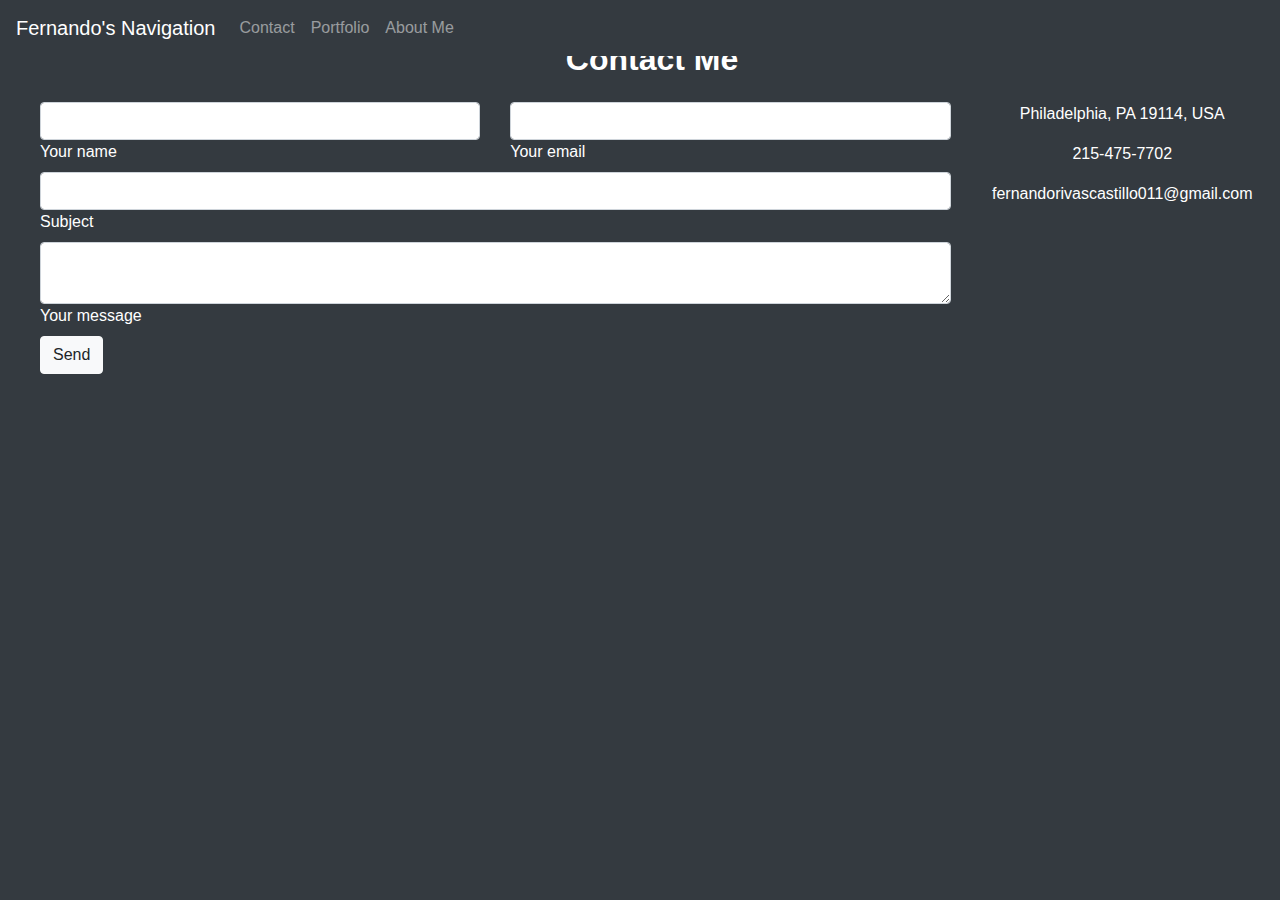
==== contact.html @ 82ef5582 "finished" ====
<!DOCTYPE html>
<html lang="en">
<head>
    <meta charset="UTF-8">
    <meta name="viewport" content="width=device-width, initial-scale=1.0">
    <link rel="stylesheet" href="https://bootswatch.com/4/sketchy/bootstrap.css">
    <link rel="stylesheet"
    href="https://stackpath.bootstrapcdn.com/bootstrap/4.5.2/css/bootstrap.min.css"
    integrity="sha384-JcKb8q3iqJ61gNV9KGb8thSsNjpSL0n8PARn9HuZOnIxN0hoP+VmmDGMN5t9UJ0Z"
    crossorigin="anonymous">
    <title>Contact Info</title>
</head>
<body class="p-3 mb-2 bg-dark text-white">
    <div class="fixed-top">
      <nav class="navbar navbar-expand-lg navbar-dark bg-dark">
        <a class="navbar-brand" href="#">Fernando's Navigation</a>
        <button class="navbar-toggler" type="button" data-toggle="collapse"
        data-target="#navbarColor01" aria-controls="navbarColor01"
        aria-expanded="false" aria-label="Toggle navigation">
          <span class="navbar-toggler-icon"></span>
        </button>
      
        <div class="collapse navbar-collapse" id="navbarColor01">
          <ul class="navbar-nav mr-auto">
            <li class="nav-item active">
            </li>
            <li class="nav-item">
              <a class="nav-link" href="contact.html">Contact</a>
            </li>
            <li class="nav-item">
              <a class="nav-link" href="portfolio.html">Portfolio</a>
            </li>
            <li class="nav-item">
              <a class="nav-link" href="index.html">About Me</a>
            </li>
          </ul>
        </div>
       </nav>
    </div>
<!--Section: Contact v.2-->
<section class="ml-4">

    <!--Section heading-->
    <h2 class="h1-responsive font-weight-bold text-center my-4">Contact Me</h2>
    <!--Section description-->
    <div class="row">

        <!--Grid column-->
        <div class="col-md-9 mb-md-0 mb-5">
            <form id="contact-form" name="contact-form" action="mail.php" method="POST">

                <!--Grid row-->
                <div class="row">

                    <!--Grid column-->
                    <div class="col-md-6">
                        <div class="md-form mb-0">
                            <input type="text" id="name" name="name" class="form-control">
                            <label for="name" class="">Your name</label>
                        </div>
                    </div>
                    <!--Grid column-->

                    <!--Grid column-->
                    <div class="col-md-6">
                        <div class="md-form mb-0">
                            <input type="text" id="email" name="email" class="form-control">
                            <label for="email" class="">Your email</label>
                        </div>
                    </div>
                    <!--Grid column-->

                </div>
                <!--Grid row-->

                <!--Grid row-->
                <div class="row">
                    <div class="col-md-12">
                        <div class="md-form mb-0">
                            <input type="text" id="subject" name="subject" class="form-control">
                            <label for="subject" class="">Subject</label>
                        </div>
                    </div>
                </div>
                <!--Grid row-->

                <!--Grid row-->
                <div class="row">

                    <!--Grid column-->
                    <div class="col-md-12">

                        <div class="md-form">
                            <textarea type="text" id="message" name="message" rows="2" class="form-control md-textarea"></textarea>
                            <label for="message">Your message</label>
                        </div>

                    </div>
                </div>
                <!--Grid row-->

            </form>

            <div class="text-center text-md-left">
                <a class="btn btn-light" onclick="document.getElementById('contact-form').submit();">Send</a>
            </div>
            <div class="status"></div>
        </div>
        <!--Grid column-->

        <!--Grid column-->
        <div class="col-md-3 text-center">
            <ul class="list-unstyled mb-0">
                <li><i class="fas fa-map-marker-alt fa-2x"></i>
                    <p>Philadelphia, PA 19114, USA</p>
                </li>

                <li><i class="fas fa-phone mt-4 fa-2x"></i>
                    <p>215-475-7702</p>
                </li>

                <li><i class="fas fa-envelope mt-4 fa-2x"></i>
                    <p>fernandorivascastillo011@gmail.com</p>
                </li>
            </ul>
        </div>
        <!--Grid column-->

    </div>

</section>
<!--Section: Contact v.2-->
</body>
</html>
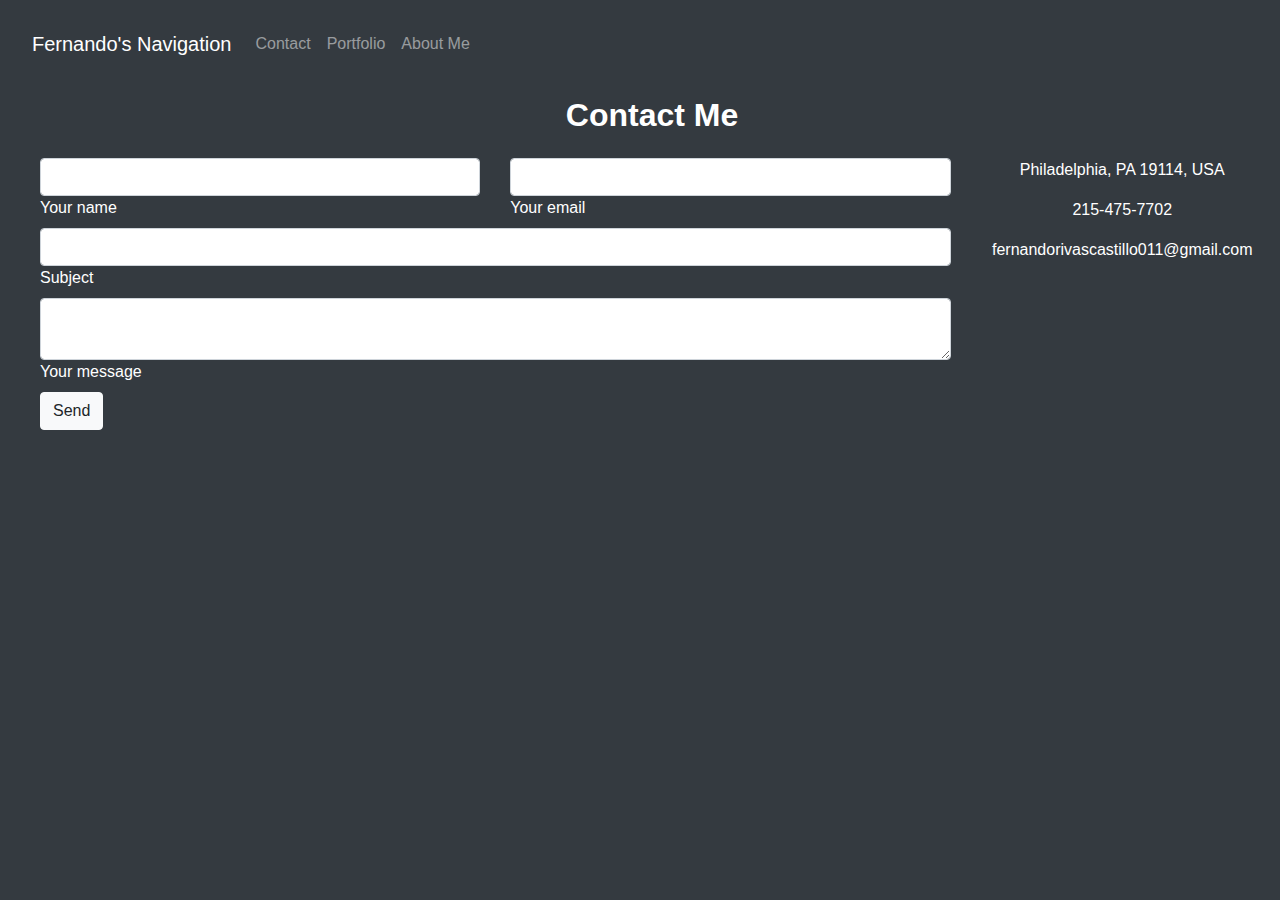
==== commit f810fade: "now im done i think" ====
--- a/contact.html
+++ b/contact.html
@@ -11,8 +11,8 @@
     <title>Contact Info</title>
 </head>
 <body class="p-3 mb-2 bg-dark text-white">
-    <div class="fixed-top">
-      <nav class="navbar navbar-expand-lg navbar-dark bg-dark">
+    
+    <nav class="navbar navbar-expand-lg navbar-dark bg-dark">
         <a class="navbar-brand" href="#">Fernando's Navigation</a>
         <button class="navbar-toggler" type="button" data-toggle="collapse"
         data-target="#navbarColor01" aria-controls="navbarColor01"
@@ -35,8 +35,7 @@
             </li>
           </ul>
         </div>
-       </nav>
-    </div>
+    </nav>
 <!--Section: Contact v.2-->
 <section class="ml-4">
 
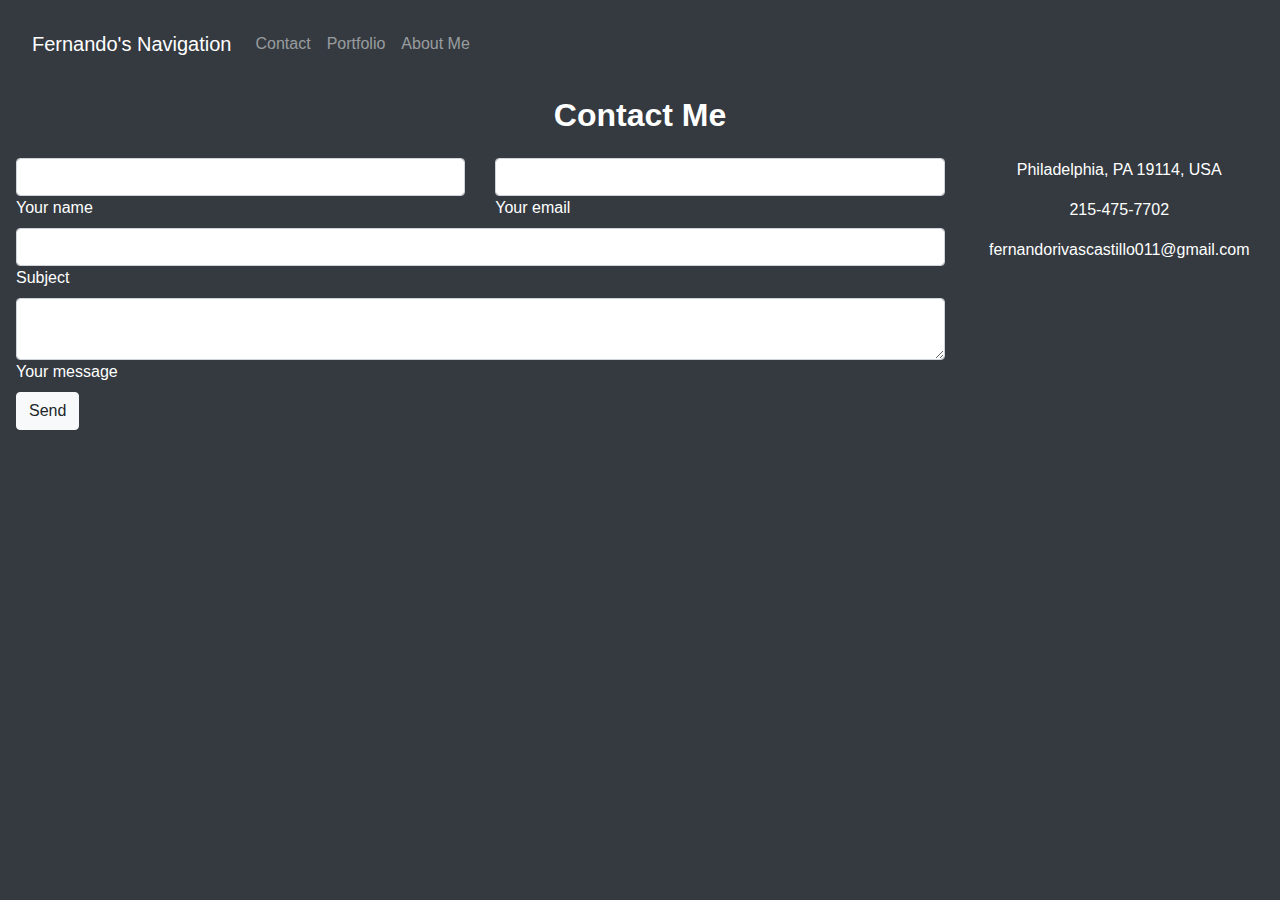
==== commit b961aef2: "maybe this time" ====
--- a/contact.html
+++ b/contact.html
@@ -8,10 +8,14 @@
     href="https://stackpath.bootstrapcdn.com/bootstrap/4.5.2/css/bootstrap.min.css"
     integrity="sha384-JcKb8q3iqJ61gNV9KGb8thSsNjpSL0n8PARn9HuZOnIxN0hoP+VmmDGMN5t9UJ0Z"
     crossorigin="anonymous">
+     <script src="https://code.jquery.com/jquery-3.5.1.slim.min.js" integrity="sha384-DfXdz2htPH0lsSSs5nCTpuj/zy4C+OGpamoFVy38MVBnE+IbbVYUew+OrCXaRkfj" crossorigin="anonymous"></script>
+     <script src="https://cdn.jsdelivr.net/npm/popper.js@1.16.1/dist/umd/popper.min.js" integrity="sha384-9/reFTGAW83EW2RDu2S0VKaIzap3H66lZH81PoYlFhbGU+6BZp6G7niu735Sk7lN" crossorigin="anonymous"></script>
+     <script src="https://stackpath.bootstrapcdn.com/bootstrap/4.5.2/js/bootstrap.min.js" integrity="sha384-B4gt1jrGC7Jh4AgTPSdUtOBvfO8shuf57BaghqFfPlYxofvL8/KUEfYiJOMMV+rV" crossorigin="anonymous"></script>
+
     <title>Contact Info</title>
 </head>
 <body class="p-3 mb-2 bg-dark text-white">
-    
+
     <nav class="navbar navbar-expand-lg navbar-dark bg-dark">
         <a class="navbar-brand" href="#">Fernando's Navigation</a>
         <button class="navbar-toggler" type="button" data-toggle="collapse"
@@ -37,7 +41,7 @@
         </div>
     </nav>
 <!--Section: Contact v.2-->
-<section class="ml-4">
+<section>
 
     <!--Section heading-->
     <h2 class="h1-responsive font-weight-bold text-center my-4">Contact Me</h2>
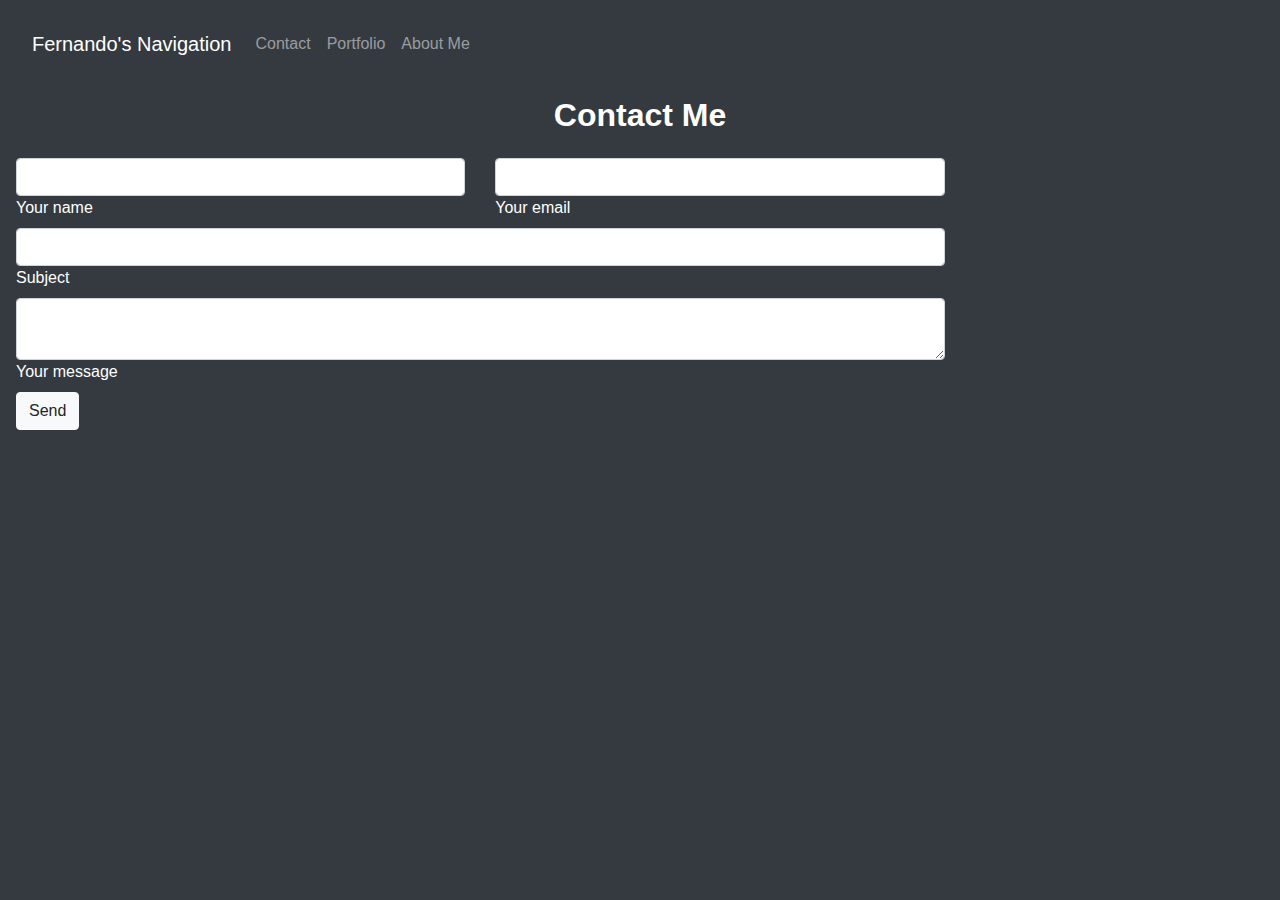
==== commit b7c152b8: "updated cotact form" ====
--- a/contact.html
+++ b/contact.html
@@ -3,7 +3,8 @@
 <head>
     <meta charset="UTF-8">
     <meta name="viewport" content="width=device-width, initial-scale=1.0">
-    <link rel="stylesheet" href="https://bootswatch.com/4/sketchy/bootstrap.css">
+    <link rel="stylesheet" href="style.css">
+    
     <link rel="stylesheet"
     href="https://stackpath.bootstrapcdn.com/bootstrap/4.5.2/css/bootstrap.min.css"
     integrity="sha384-JcKb8q3iqJ61gNV9KGb8thSsNjpSL0n8PARn9HuZOnIxN0hoP+VmmDGMN5t9UJ0Z"
@@ -12,7 +13,7 @@
      <script src="https://cdn.jsdelivr.net/npm/popper.js@1.16.1/dist/umd/popper.min.js" integrity="sha384-9/reFTGAW83EW2RDu2S0VKaIzap3H66lZH81PoYlFhbGU+6BZp6G7niu735Sk7lN" crossorigin="anonymous"></script>
      <script src="https://stackpath.bootstrapcdn.com/bootstrap/4.5.2/js/bootstrap.min.js" integrity="sha384-B4gt1jrGC7Jh4AgTPSdUtOBvfO8shuf57BaghqFfPlYxofvL8/KUEfYiJOMMV+rV" crossorigin="anonymous"></script>
 
-    <title>Contact Info</title>
+    <title>Contact Page</title>
 </head>
 <body class="p-3 mb-2 bg-dark text-white">
 
@@ -50,11 +51,11 @@
 
         <!--Grid column-->
         <div class="col-md-9 mb-md-0 mb-5">
-            <form id="contact-form" name="contact-form" action="mail.php" method="POST">
-
+            <form id="contact-form" name="contact-form" action="https://api.web3forms.com/submit" method="POST">
+                
                 <!--Grid row-->
                 <div class="row">
-
+                    <input type="hidden" name="access_key" value="d5b7e5bf-fb68-4421-976f-db9b3be63526">
                     <!--Grid column-->
                     <div class="col-md-6">
                         <div class="md-form mb-0">
@@ -105,33 +106,16 @@
             </form>
 
             <div class="text-center text-md-left">
-                <a class="btn btn-light" onclick="document.getElementById('contact-form').submit();">Send</a>
+                <button class="btn btn-light" type="submit">Send</button>
             </div>
             <div class="status"></div>
         </div>
-        <!--Grid column-->
-
-        <!--Grid column-->
-        <div class="col-md-3 text-center">
-            <ul class="list-unstyled mb-0">
-                <li><i class="fas fa-map-marker-alt fa-2x"></i>
-                    <p>Philadelphia, PA 19114, USA</p>
-                </li>
-
-                <li><i class="fas fa-phone mt-4 fa-2x"></i>
-                    <p>215-475-7702</p>
-                </li>
-
-                <li><i class="fas fa-envelope mt-4 fa-2x"></i>
-                    <p>fernandorivascastillo011@gmail.com</p>
-                </li>
-            </ul>
-        </div>
-        <!--Grid column-->
+        
 
     </div>
 
 </section>
 <!--Section: Contact v.2-->
+<script src="https://web3forms.com/client/script.js" async defer></script>
 </body>
 </html>
--- a/style.css
+++ b/style.css
@@ -0,0 +1,3 @@
+.mypic{
+    max-width:400px !important;
+}
